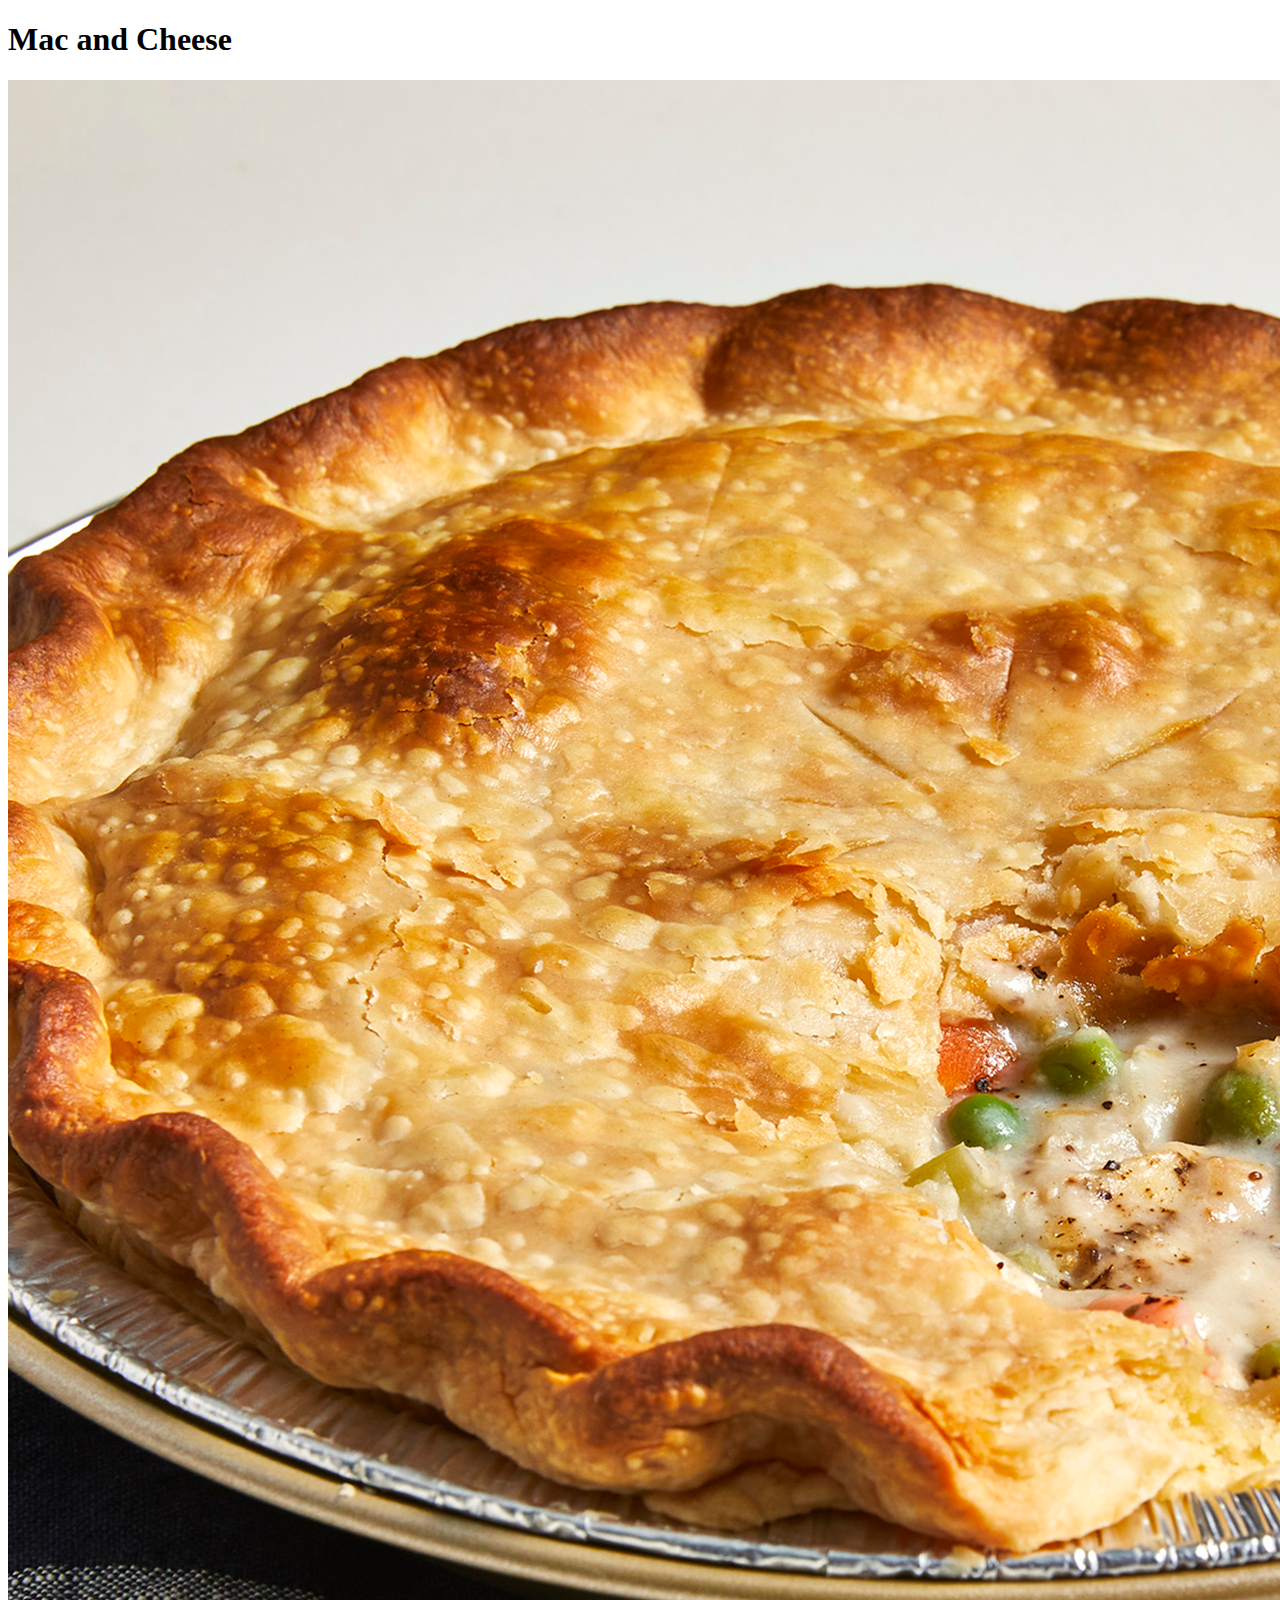
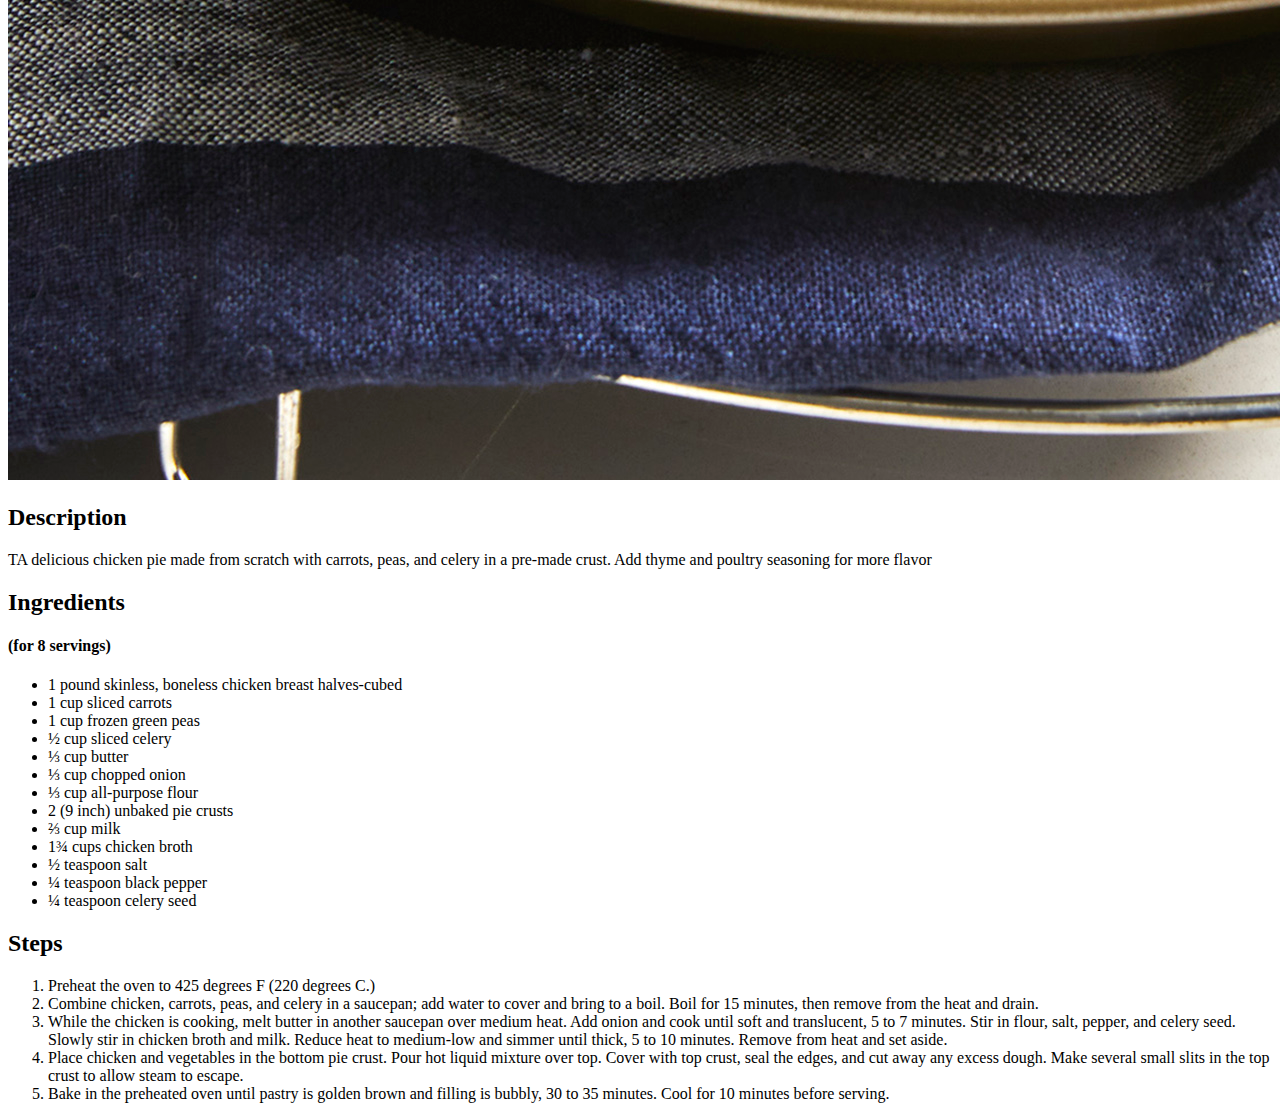
==== recipes/chicken-pot-pie.html @ 55b0a748 "Add chicken-pot-pie.html" ====
<!DOCTYPE html>
<html lang="en">
    <head>
        <meta charset="UTF-8">
        <title>Recipes</title>
    </head>
    <body>
        <h1>Mac and Cheese</h1>
        <img src="../images/chicken-pot-pie.jpeg" alt="chicken pot pie" >
        <h2>Description</h2>
            <p>TA delicious chicken pie made from scratch with carrots, peas,
             and celery in a pre-made crust. Add thyme and poultry seasoning for more flavor</p>
        <h2>Ingredients</h2>
        <h4>(for 8 servings)</h4>
            <ul>
                <li>1 pound skinless, boneless chicken breast halves-cubed</li>
                <li>1 cup sliced carrots</li>
                <li>1 cup frozen green peas</li>
                <li>½ cup sliced celery</li>
                <li>⅓ cup butter</li>
                <li>⅓ cup chopped onion</li>
                <li>⅓ cup all-purpose flour</li>
                <li>2 (9 inch) unbaked pie crusts</li>
                <li>⅔ cup milk</li>
                <li>1¾ cups chicken broth</li>
                <li>½ teaspoon salt</li>
                <li>¼ teaspoon black pepper</li>
                <li>¼ teaspoon celery seed</li>
            </ul>
        <h2>Steps</h2>
            <ol>
                <li>Preheat the oven to 425 degrees F (220 degrees C.)</li>
                <li>Combine chicken, carrots, peas, and celery in a saucepan;
                 add water to cover and bring to a boil. Boil for 15 minutes, 
                 then remove from the heat and drain.</li>
                <li>While the chicken is cooking, melt butter in another 
                saucepan over medium heat. Add onion and cook until soft
                 and translucent, 5 to 7 minutes. Stir in flour, salt, 
                 pepper, and celery seed. Slowly stir in chicken broth and 
                 milk. Reduce heat to medium-low and simmer until thick, 5 
                 to 10 minutes. Remove from heat and set aside.</li>
                <li>Place chicken and vegetables in the bottom pie crust. 
                 Pour hot liquid mixture over top. Cover with top crust, 
                 seal the edges, and cut away any excess dough. Make several 
                 small slits in the top crust to allow steam to escape.</li>
                <li>Bake in the preheated oven until pastry is golden brown 
                 and filling is bubbly, 30 to 35 minutes. Cool for 10 minutes 
                 before serving.</li>
            </ol>
    </body>
</html>
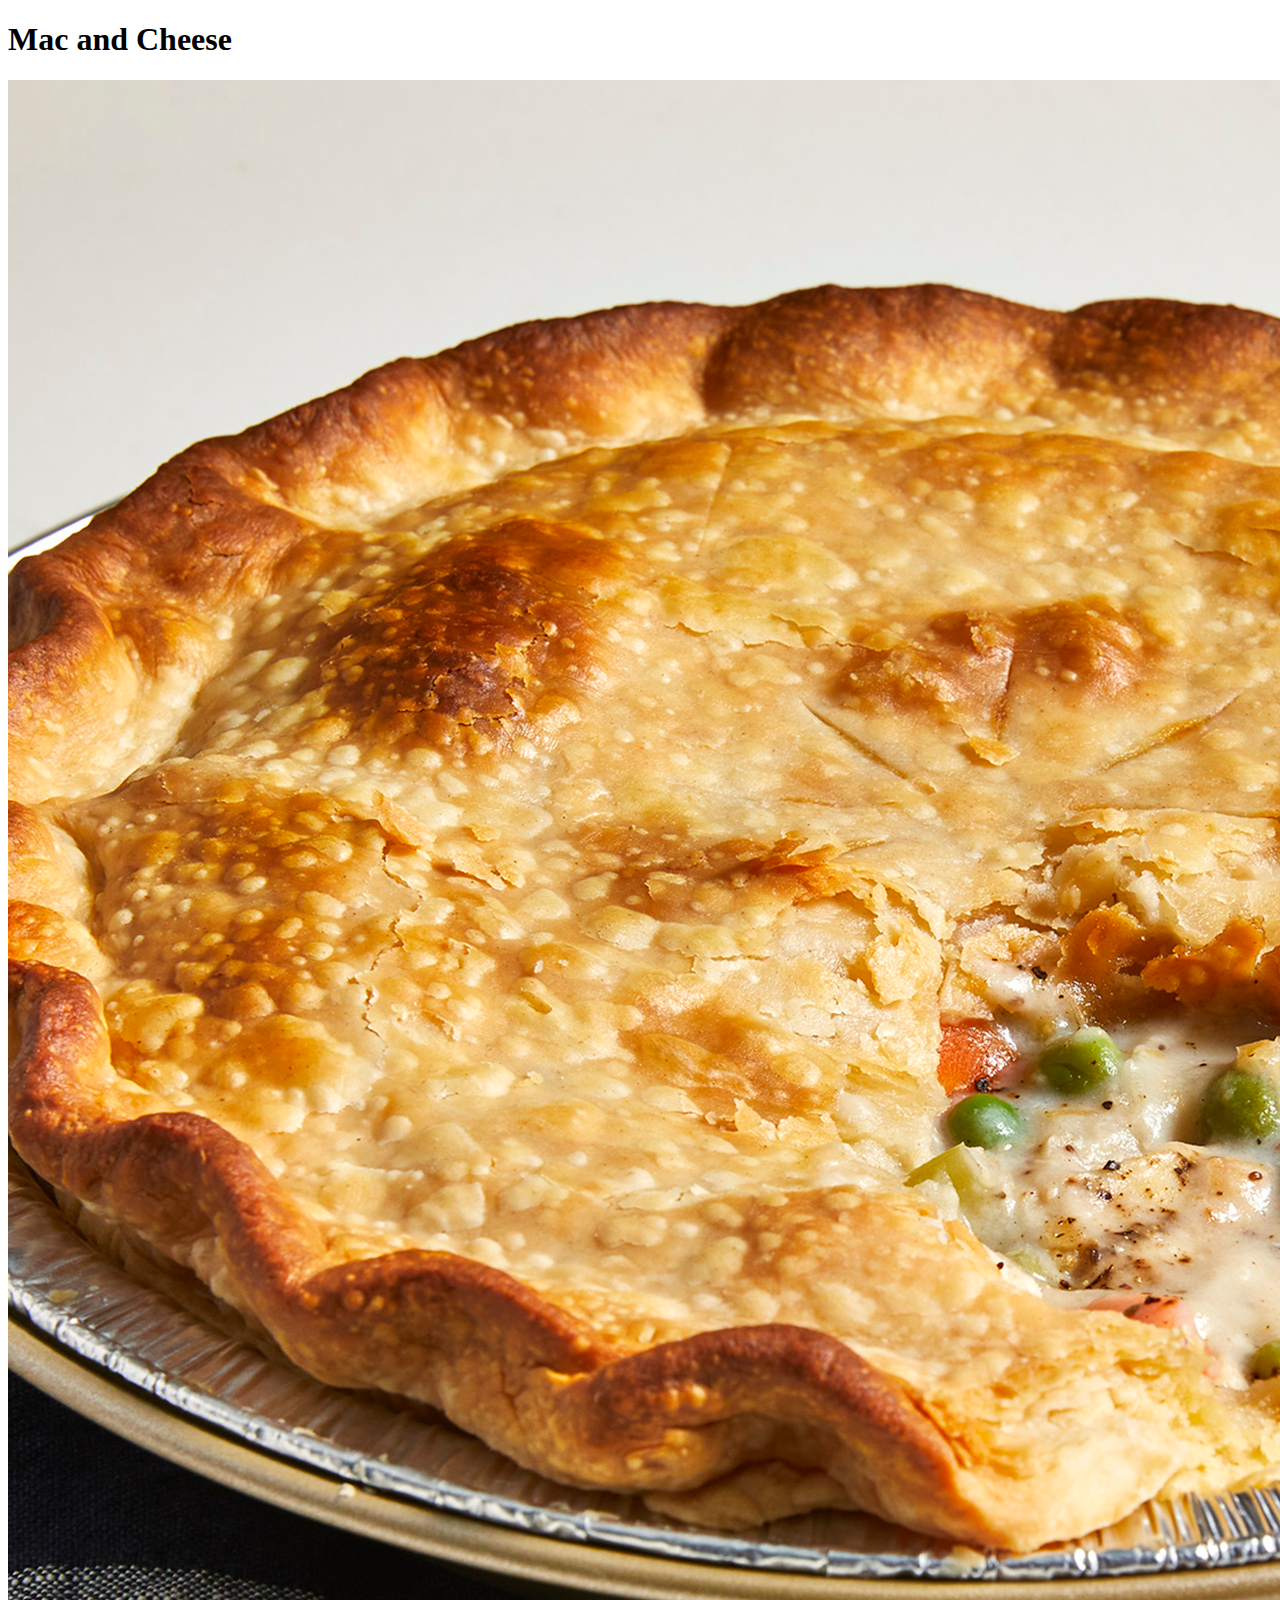
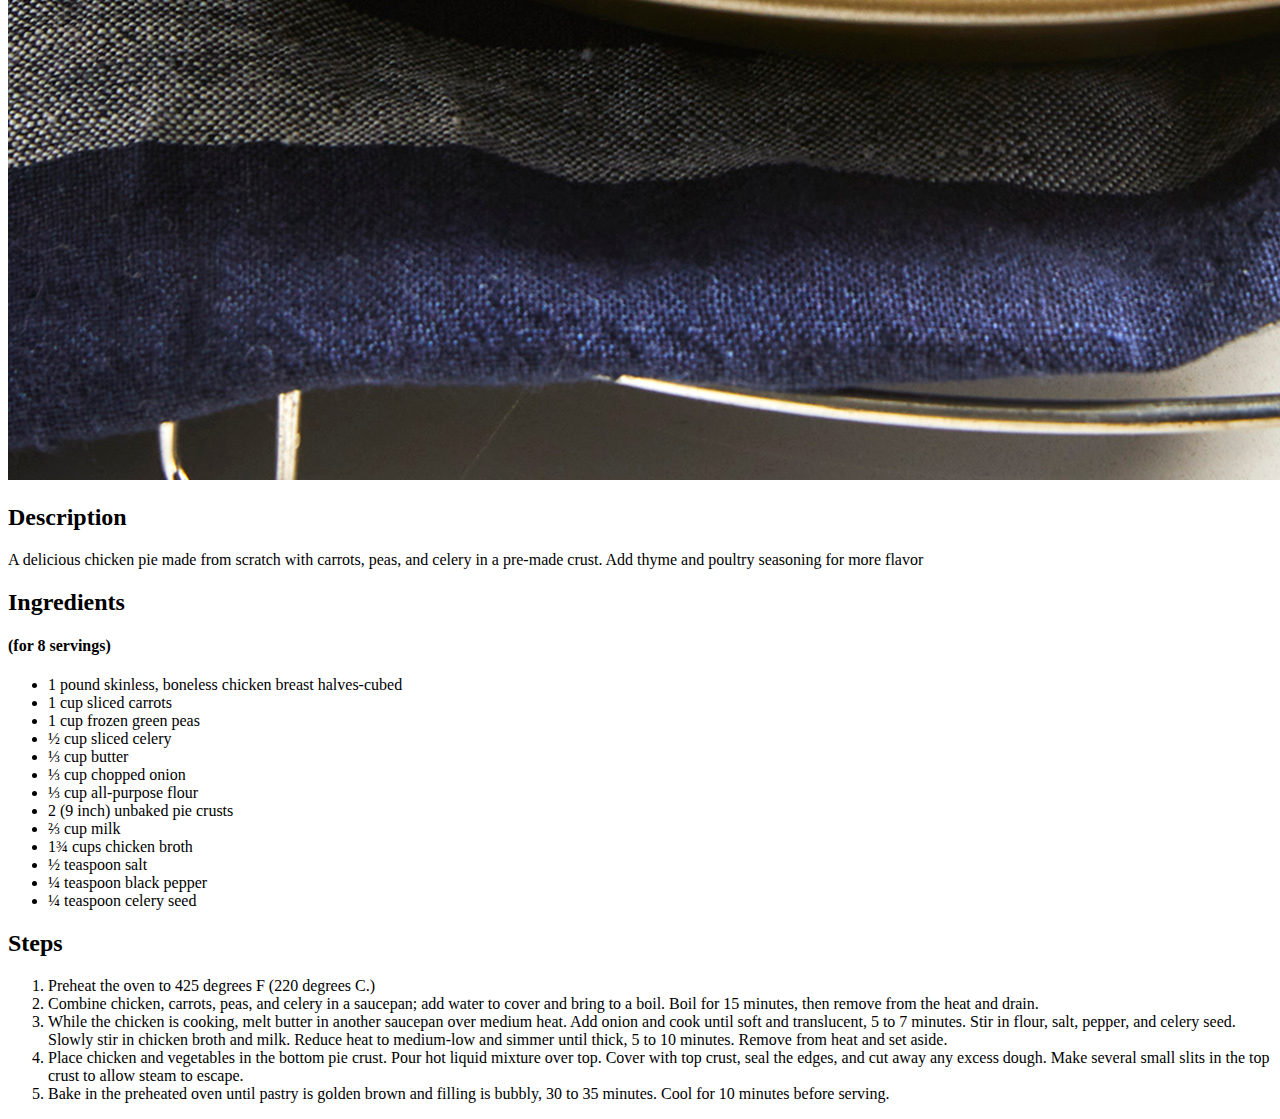
==== commit ecb92de5: "Fix some typo" ====
--- a/recipes/chicken-pot-pie.html
+++ b/recipes/chicken-pot-pie.html
@@ -8,7 +8,7 @@
         <h1>Mac and Cheese</h1>
         <img src="../images/chicken-pot-pie.jpeg" alt="chicken pot pie" >
         <h2>Description</h2>
-            <p>TA delicious chicken pie made from scratch with carrots, peas,
+            <p>A delicious chicken pie made from scratch with carrots, peas,
              and celery in a pre-made crust. Add thyme and poultry seasoning for more flavor</p>
         <h2>Ingredients</h2>
         <h4>(for 8 servings)</h4>
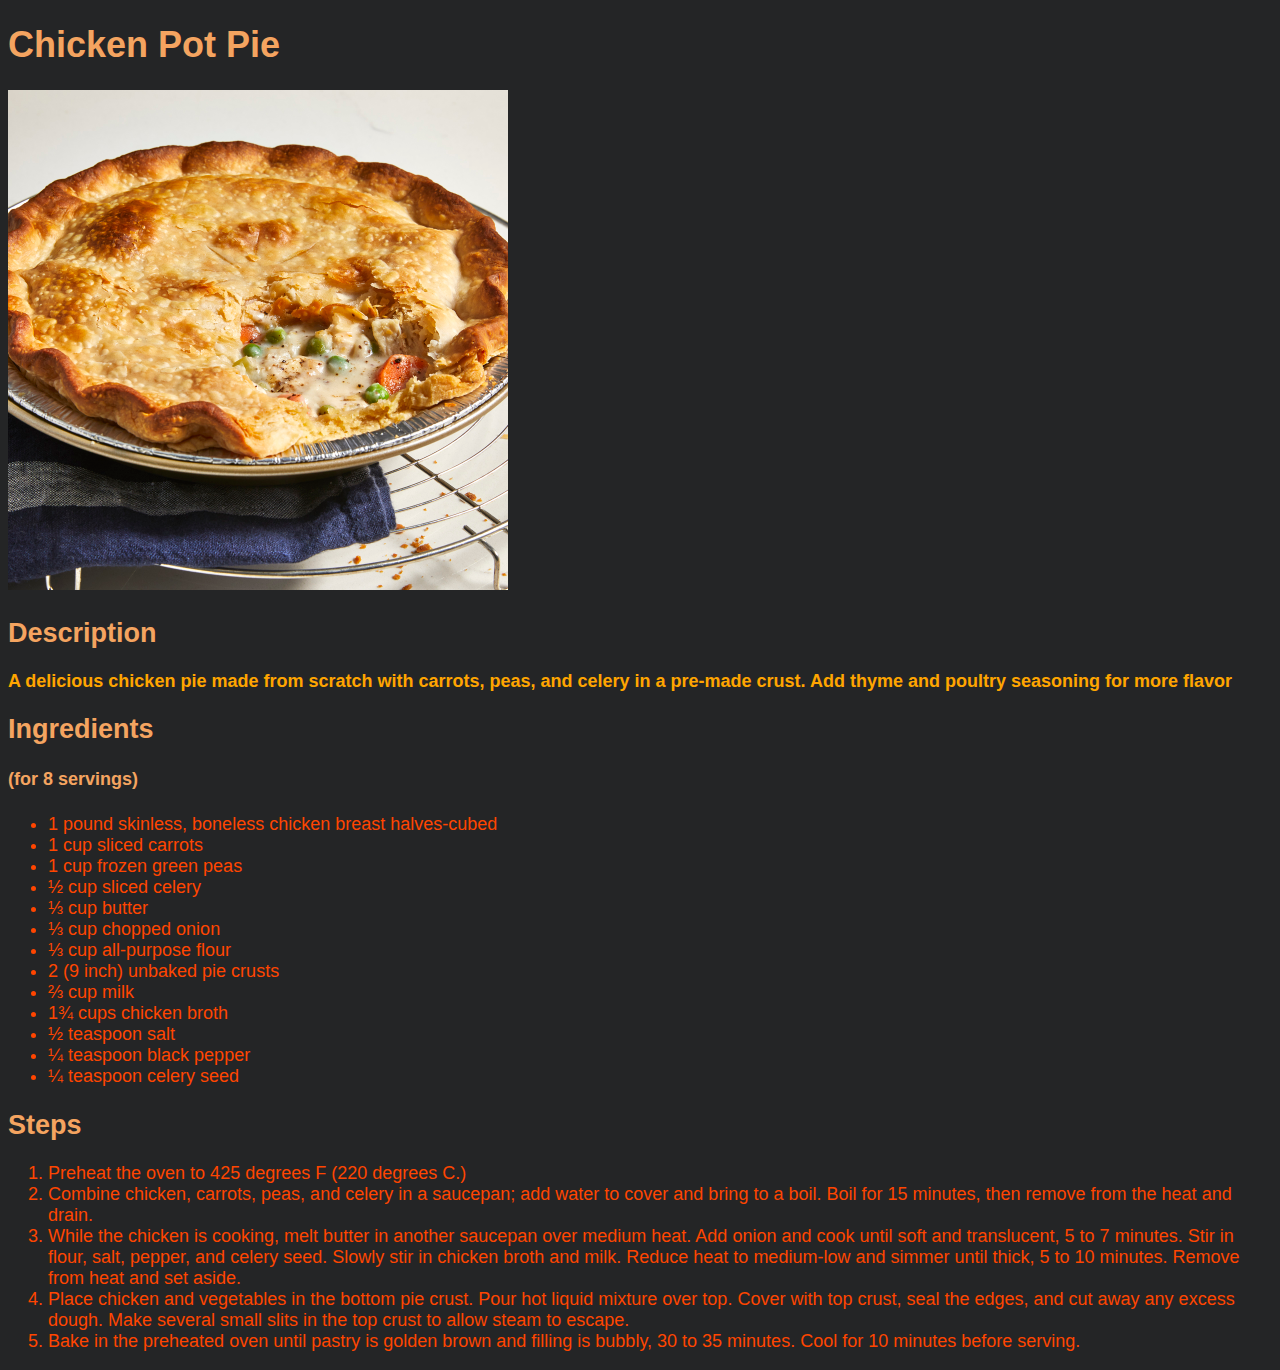
==== commit 229a994b: "Add Style" ====
--- a/recipes/chicken-pot-pie.html
+++ b/recipes/chicken-pot-pie.html
@@ -3,12 +3,13 @@
     <head>
         <meta charset="UTF-8">
         <title>Recipes</title>
+        <link rel="stylesheet" href="../css/style.css">
     </head>
     <body>
-        <h1>Mac and Cheese</h1>
-        <img src="../images/chicken-pot-pie.jpeg" alt="chicken pot pie" >
+        <h1>Chicken Pot Pie</h1>
+        <img class="image" src="../images/chicken-pot-pie.jpeg" alt="chicken pot pie" >
         <h2>Description</h2>
-            <p>A delicious chicken pie made from scratch with carrots, peas,
+            <p id="description">A delicious chicken pie made from scratch with carrots, peas,
              and celery in a pre-made crust. Add thyme and poultry seasoning for more flavor</p>
         <h2>Ingredients</h2>
         <h4>(for 8 servings)</h4>
--- a/css/style.css
+++ b/css/style.css
@@ -0,0 +1,21 @@
+body {
+    background-color: #242526;
+    color: orangered;
+    font-size: 18px;
+    font-family: Verdana, Geneva, Tahoma, sans-serif;
+}
+
+.image {
+    height:auto;
+    width: 500px;
+}
+
+h1, h2, h3,
+h4, h5, h6 {
+    color:sandybrown;
+}
+
+#description {
+    color:orange;
+    font-weight: bold;
+}
